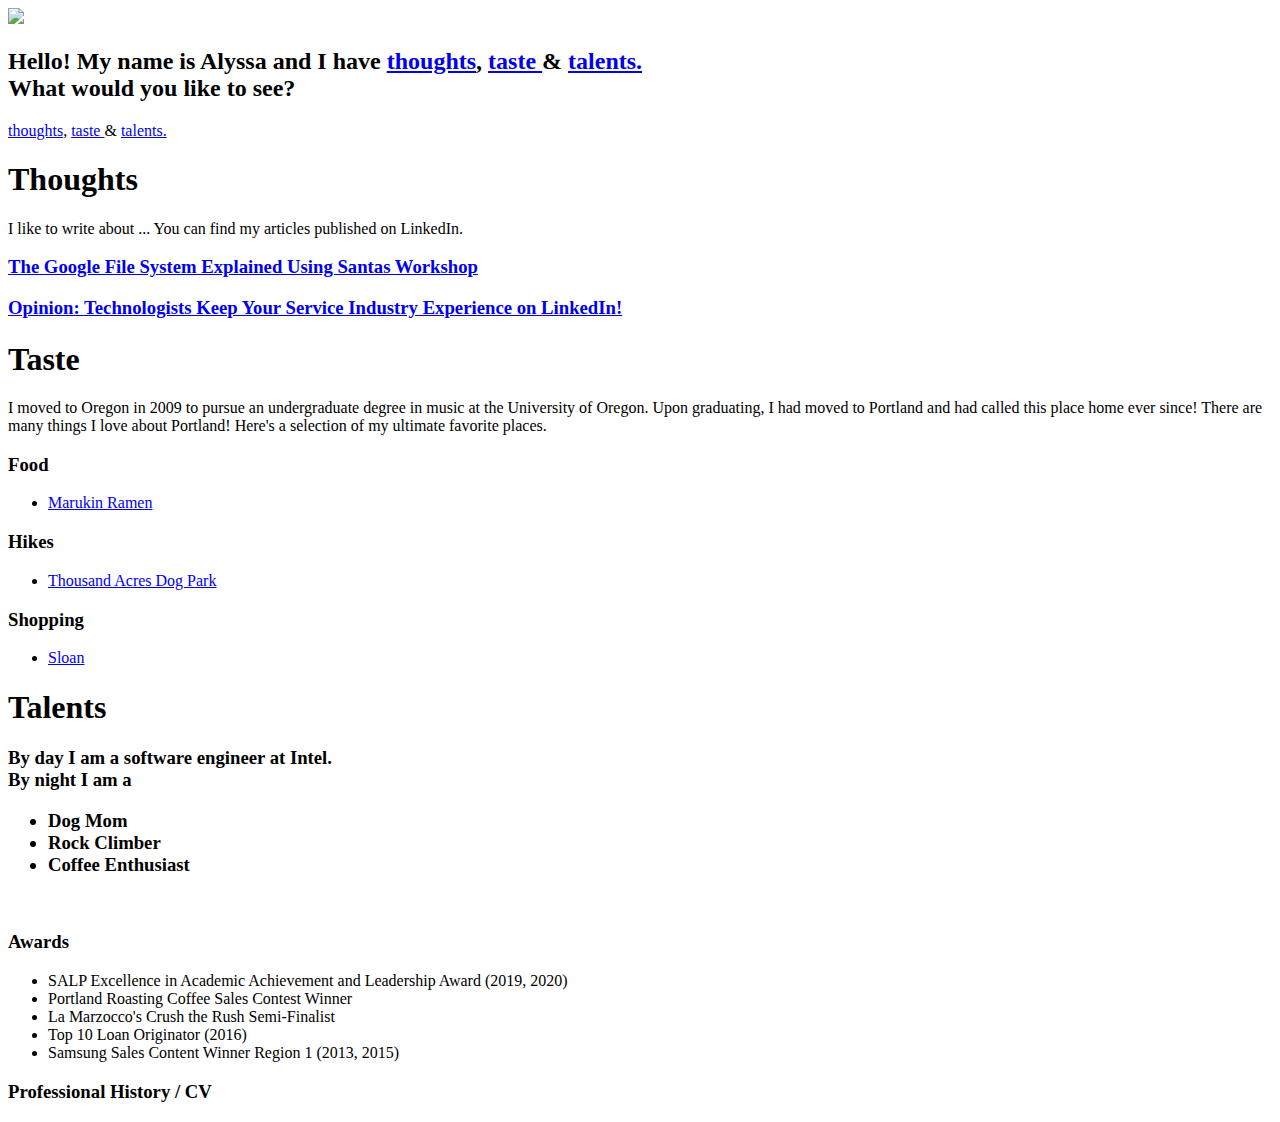
==== index.html @ 226c43b1 "initial commit" ====
<!DOCTYPE html>
<html lang="en">
<head>
    <meta charset="UTF-8">
    <title>Alyssa Tamayo Portfolio</title>
    <link rel="stylesheet" href="../../AlyTomato.github.io/static/portfolio.css">
    <link href="https://fonts.googleapis.com/css?family=Libre+Baskerville&display=swap" rel="stylesheet">
</head>
<body>
<section id="home">
    <div class="card">
        <div class="card-body">
            <img src="../../AlyTomato.github.io/static/profile%20pic%20coffee.jpg" width="150">
            <h2>
                Hello! My name is Alyssa and I have
                <a href="#thoughts">thoughts</a>,
                <a href="#taste">taste </a>&
                <a href="#talents">talents.</a><br>
                What would you like to see?
            </h2>
        </div>
    </div>
</section>
<nav>
    <a href="#thoughts">thoughts</a>,
    <a href="#taste">taste </a>&
    <a href="#talents">talents.</a><br>
</nav>

<section id="thoughts">
    <div class="card">
        <div class="card-body">
            <h1>Thoughts</h1>
            <p>I like to write about ... You can find my articles published on LinkedIn.</p>

            <h3><a href="https://www.linkedin.com/pulse/google-file-system-explained-using-santas-workshop-alyssa-tamayo/">
                The Google File System Explained Using Santas Workshop
            </a></h3>
            <h3><a href="https://www.linkedin.com/pulse/opinion-technologists-keep-your-service-industry-linkedin-tamayo/">
                Opinion: Technologists Keep Your Service Industry Experience on LinkedIn!
            </a></h3>
        </div>
    </div>
</section>

<section id="taste">
    <div class="card">
        <div class="card-body">
            <h1>Taste</h1>
            <p>I moved to Oregon in 2009 to pursue an undergraduate degree in music at the University of Oregon.
                Upon graduating, I had moved to Portland and had called this place home ever since!
                There are many things I love about Portland! Here's a selection of my ultimate favorite places.</p>

            <h3>Food</h3>
            <ul>
                <li><a href="http://www.marukinramen.com/se-ankeny/">Marukin Ramen</a></li>
            </ul>

            <h3>Hikes</h3>
            <ul>
                <li><a href="https://www.yelp.com/biz/1000-acre-dog-park-troutdale/">Thousand Acres Dog Park</a></li>
            </ul>

            <h3>Shopping</h3>
            <ul>
                <li><a href="http://sloanpdx.com/">Sloan</a></li>
            </ul>
        </div>
    </div>
</section>

<section id="talents">
    <div class="card">
        <div class="card-body">
            <h1>Talents</h1>
            <p>
            <h3>By day I am a software engineer at Intel.
                <br> By night I am a
            <ul>
                <li>Dog Mom</li>
                <li>Rock Climber</li>
                <li>Coffee Enthusiast</li>
            </ul>
            <!--
                <div class="slidingVertical">
                    <span>Dog Mom</span>
                    <span>Binge TV Watcher</span>
                    <span>Rock Climber</span>
                    <span>Coffee Enthusiast</span>
                    <span>Sushi Lover</span>
                </div>
            -->
            </h3><br>
            </p>

            <h3>Awards</h3>
            <ul>
                <li>SALP Excellence in Academic Achievement and Leadership Award (2019, 2020)</li>
                <li>Portland Roasting Coffee Sales Contest Winner</li>
                <li>La Marzocco's Crush the Rush Semi-Finalist</li>
                <li>Top 10 Loan Originator (2016)</li>
                <li>Samsung Sales Content Winner Region 1 (2013, 2015)</li>
            </ul>

            <h3>Professional History / CV</h3>
        </div>
    </div>
</section>

</body>
</html>
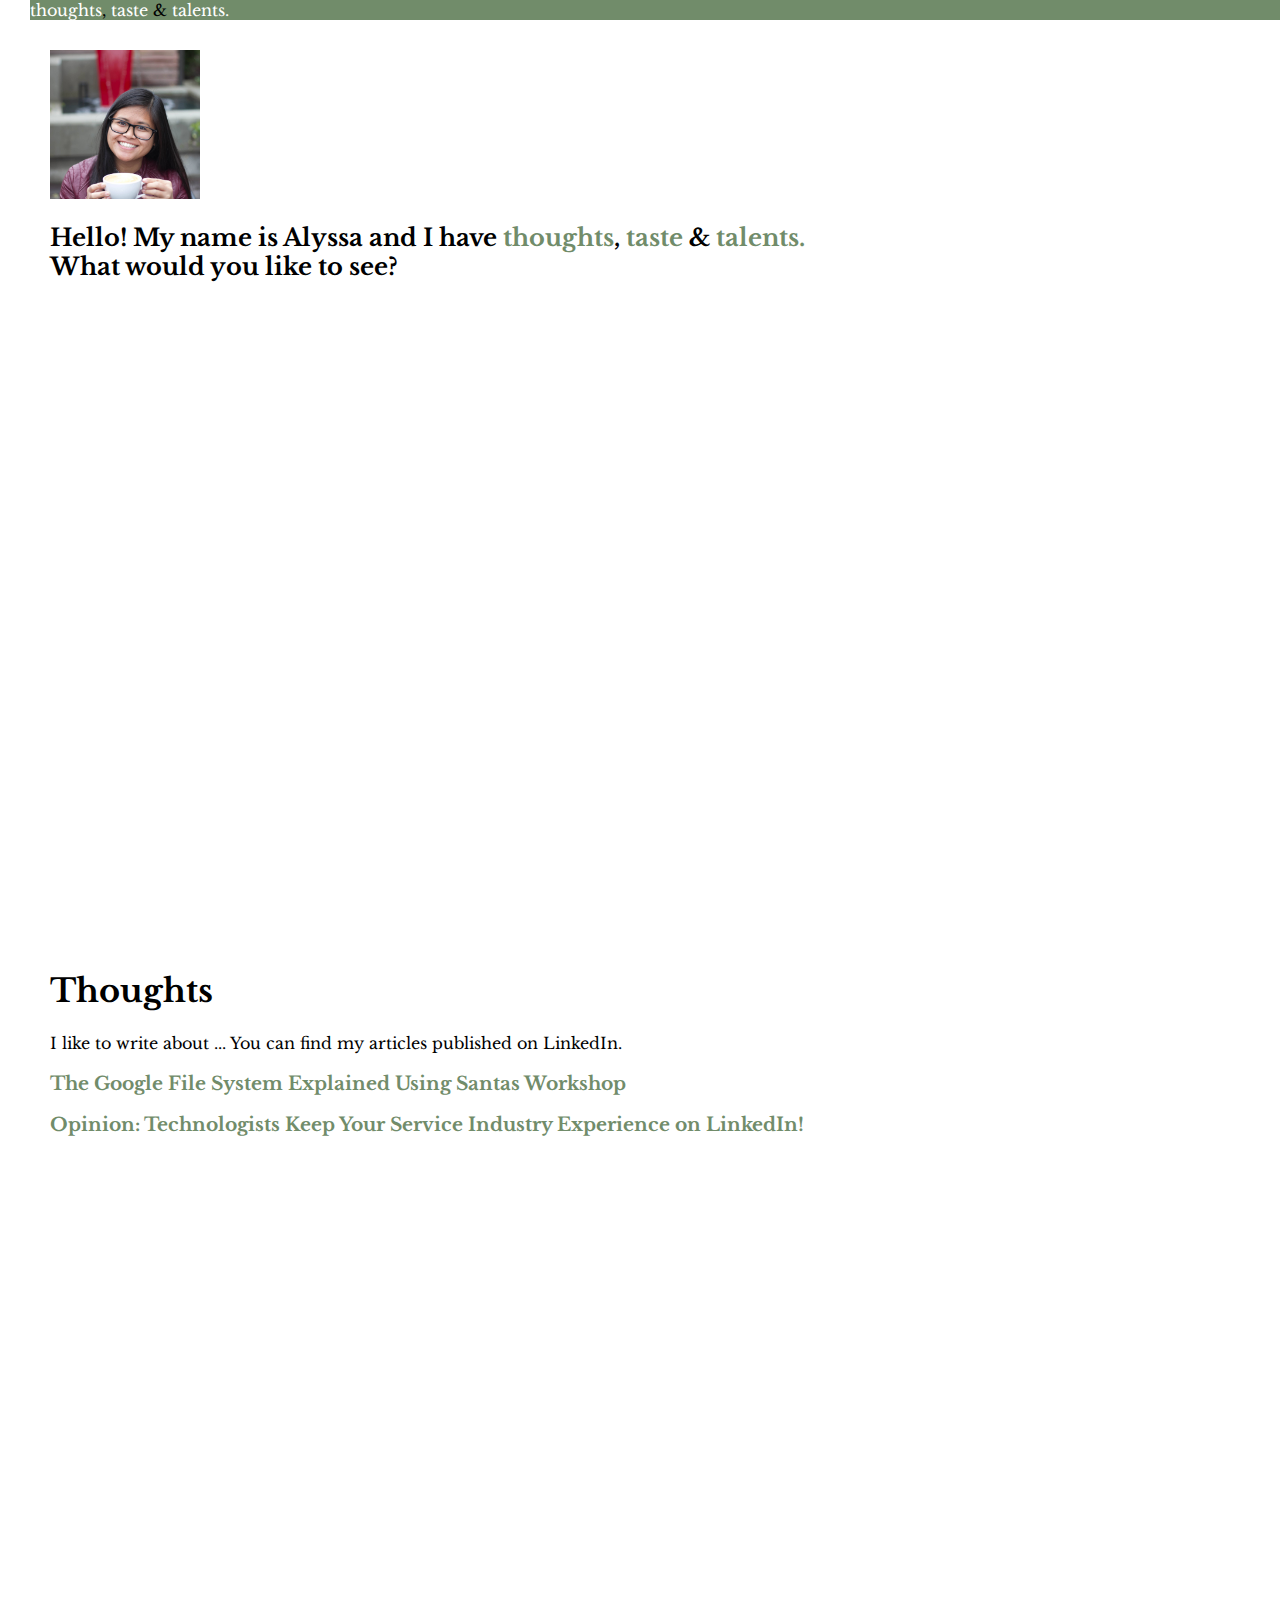
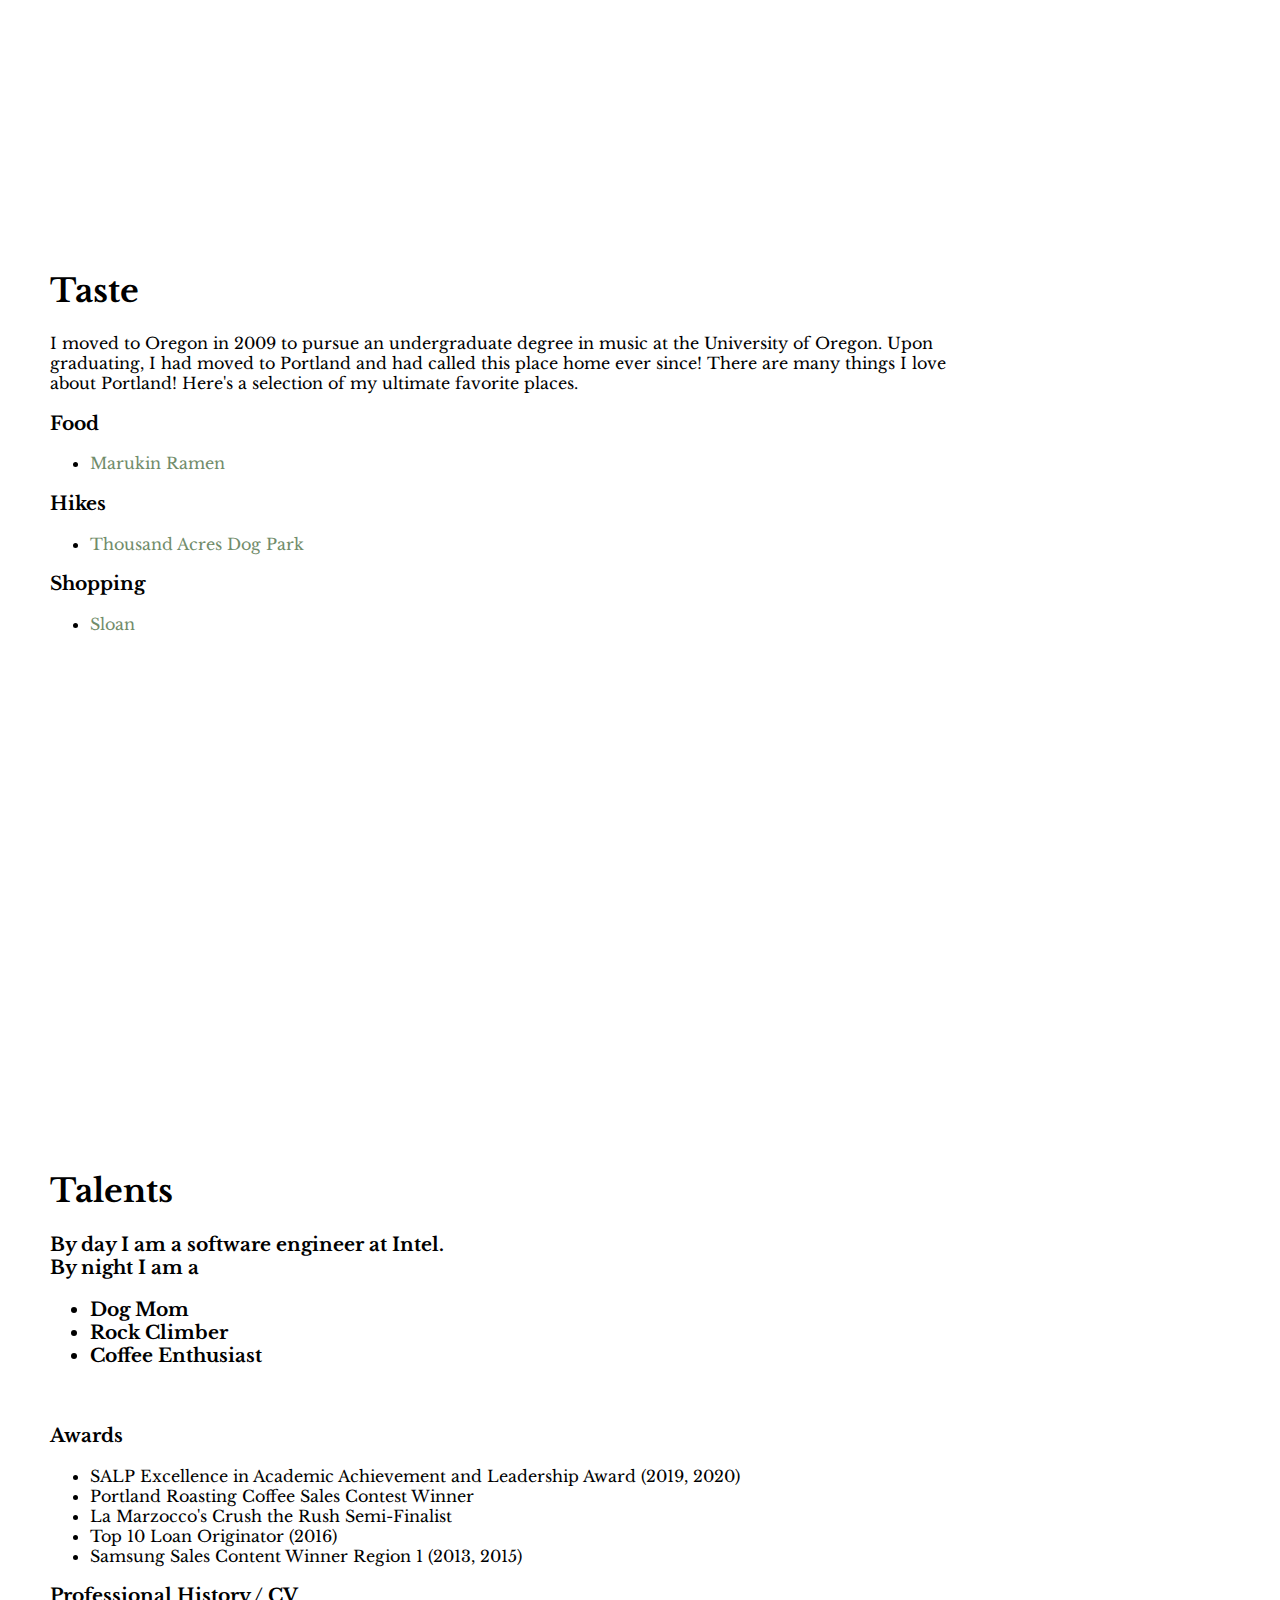
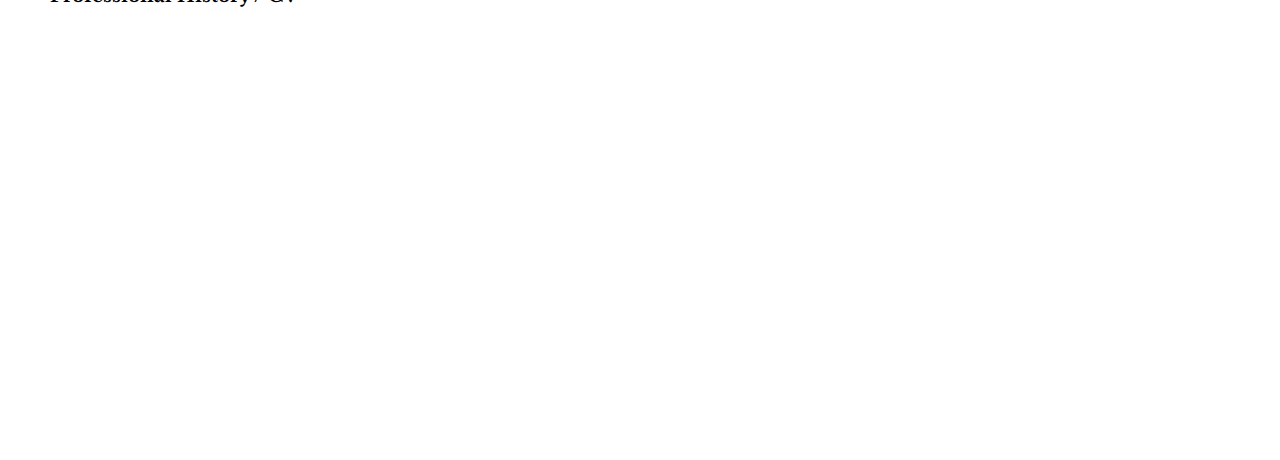
==== commit 041157f2: "revert path of static files due to copy and paste in IDE" ====
--- a/index.html
+++ b/index.html
@@ -3,14 +3,14 @@
 <head>
     <meta charset="UTF-8">
     <title>Alyssa Tamayo Portfolio</title>
-    <link rel="stylesheet" href="../../AlyTomato.github.io/static/portfolio.css">
+    <link rel="stylesheet" href="static/portfolio.css">
     <link href="https://fonts.googleapis.com/css?family=Libre+Baskerville&display=swap" rel="stylesheet">
 </head>
 <body>
 <section id="home">
     <div class="card">
         <div class="card-body">
-            <img src="../../AlyTomato.github.io/static/profile%20pic%20coffee.jpg" width="150">
+            <img src="static/profile%20pic%20coffee.jpg" width="150">
             <h2>
                 Hello! My name is Alyssa and I have
                 <a href="#thoughts">thoughts</a>,
--- a/static/portfolio.css
+++ b/static/portfolio.css
@@ -0,0 +1,107 @@
+body{
+    font-family: 'Libre Baskerville', serif;
+    color: black;
+    padding: 22px;
+}
+
+h1{
+    color: black;
+    alignment: center;
+}
+
+a:hover{
+    color: #587156;
+}
+a {
+    alignment: center;
+    color: #718C6A;
+    text-decoration: none;
+}
+section{
+    height: 100vh;
+    width: 80%;
+    alignment: right;
+}
+
+nav{
+    width: 20%;
+    alignment: left;
+    position: fixed;
+    top: 0;
+    width:100%;
+    overflow: hidden;
+    background-color:#718C6A;
+}
+
+nav a{
+    color: white;
+}
+
+.card{
+    padding: 10px;
+    height: 90vh;
+}
+
+.card-body{
+    padding: 10px;
+}
+
+/* Source: https://codepen.io/amritleone/pen/qERPmW */
+.slidingVertical span{
+    animation: topToBottom 12.5s linear infinite 0s;
+    -ms-animation: topToBottom 12.5s linear infinite 0s;
+    -webkit-animation: topToBottom 12.5s linear infinite 0s;
+    color: #718C6a;
+    opacity: 0;
+    overflow: hidden;
+    position: absolute;
+}
+.slidingVertical span:nth-child(2){
+    animation-delay: 2.5s;
+    -ms-animation-delay: 2.5s;
+    -webkit-animation-delay: 2.5s;
+}
+.slidingVertical span:nth-child(3){
+    animation-delay: 5s;
+    -ms-animation-delay: 5s;
+    -webkit-animation-delay: 5s;
+}
+.slidingVertical span:nth-child(4){
+    animation-delay: 7.5s;
+    -ms-animation-delay: 7.5s;
+    -webkit-animation-delay: 7.5s;
+}
+.slidingVertical span:nth-child(5){
+    animation-delay: 10s;
+    -ms-animation-delay: 10s;
+    -webkit-animation-delay: 10s;
+}
+
+/*topToBottom Animation*/
+@-moz-keyframes topToBottom{
+    0% { opacity: 0; }
+    5% { opacity: 0; -moz-transform: translateY(-50px); }
+    10% { opacity: 1; -moz-transform: translateY(0px); }
+    25% { opacity: 1; -moz-transform: translateY(0px); }
+    30% { opacity: 0; -moz-transform: translateY(50px); }
+    80% { opacity: 0; }
+    100% { opacity: 0; }
+}
+@-webkit-keyframes topToBottom{
+    0% { opacity: 0; }
+    5% { opacity: 0; -webkit-transform: translateY(-50px); }
+    10% { opacity: 1; -webkit-transform: translateY(0px); }
+    25% { opacity: 1; -webkit-transform: translateY(0px); }
+    30% { opacity: 0; -webkit-transform: translateY(50px); }
+    80% { opacity: 0; }
+    100% { opacity: 0; }
+}
+@-ms-keyframes topToBottom{
+    0% { opacity: 0; }
+    5% { opacity: 0; -ms-transform: translateY(-50px); }
+    10% { opacity: 1; -ms-transform: translateY(0px); }
+    25% { opacity: 1; -ms-transform: translateY(0px); }
+    30% { opacity: 0; -ms-transform: translateY(50px); }
+    80% { opacity: 0; }
+    100% { opacity: 0; }
+}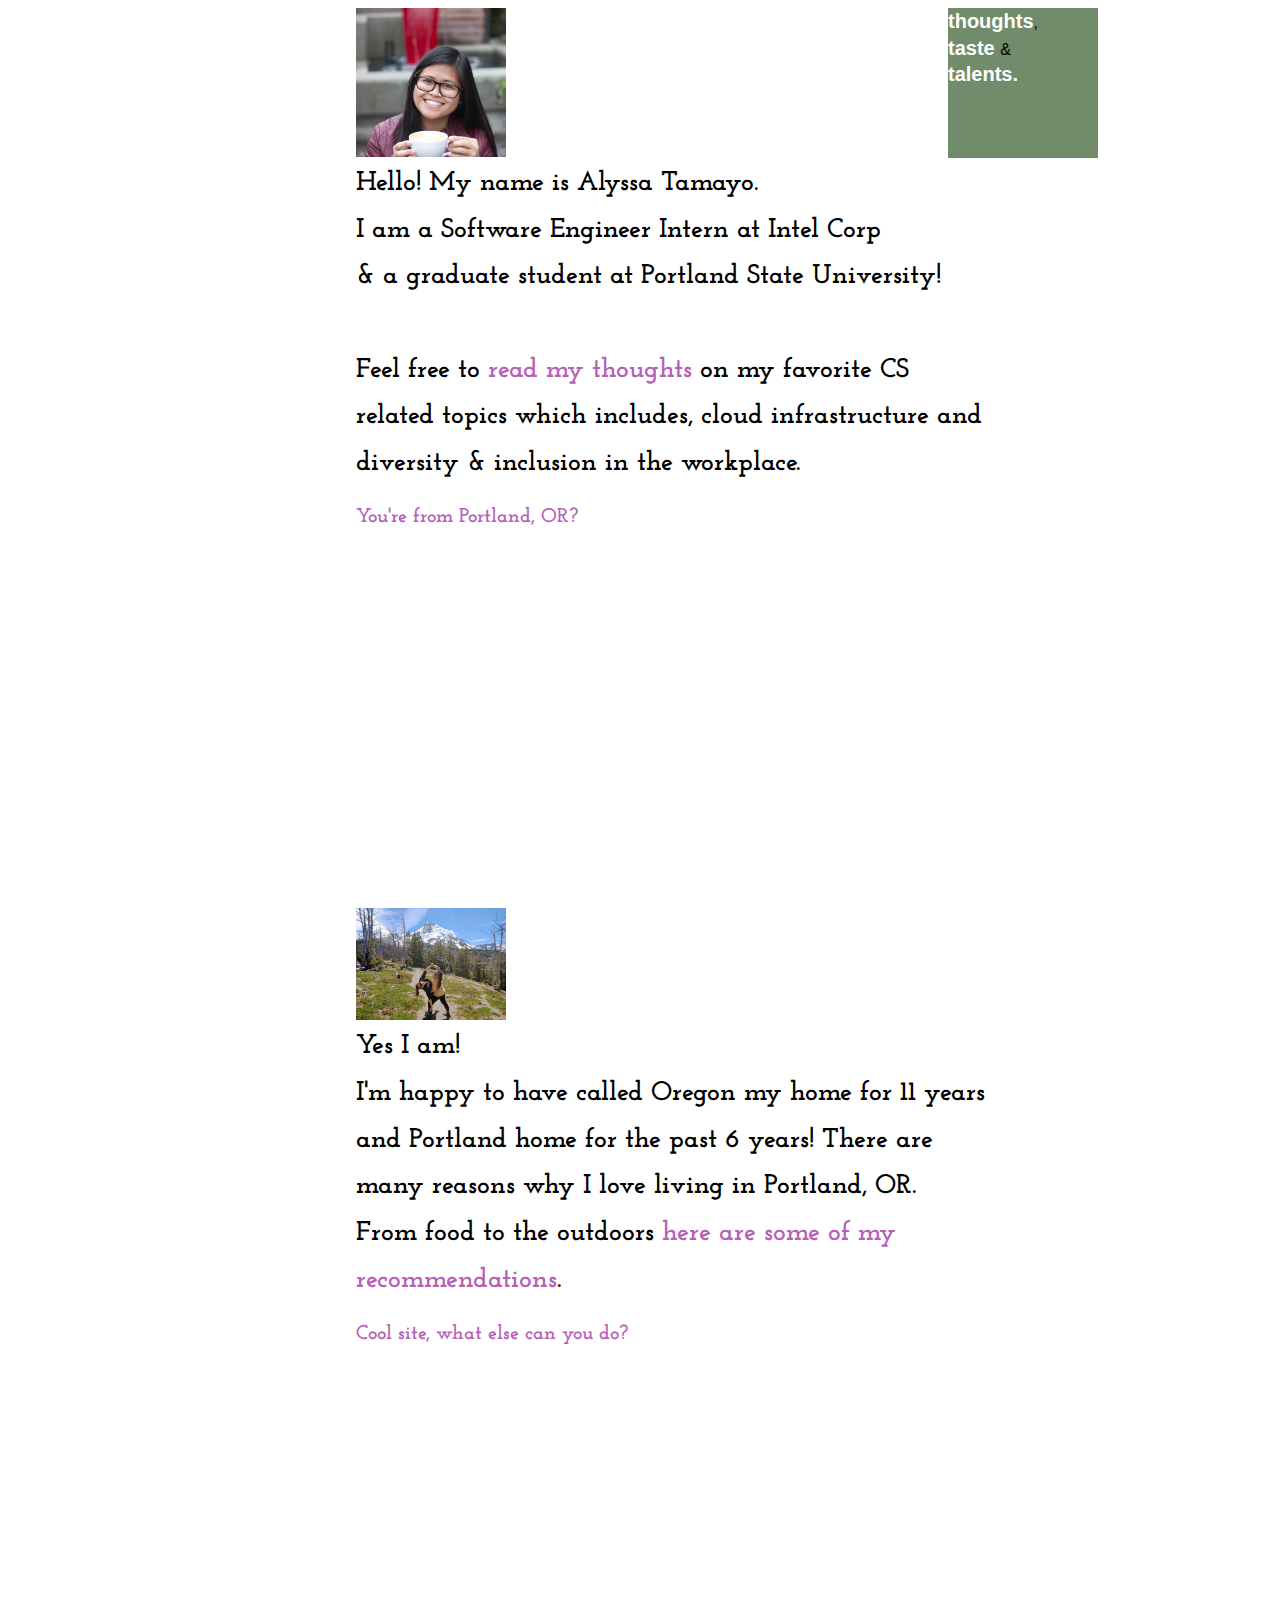
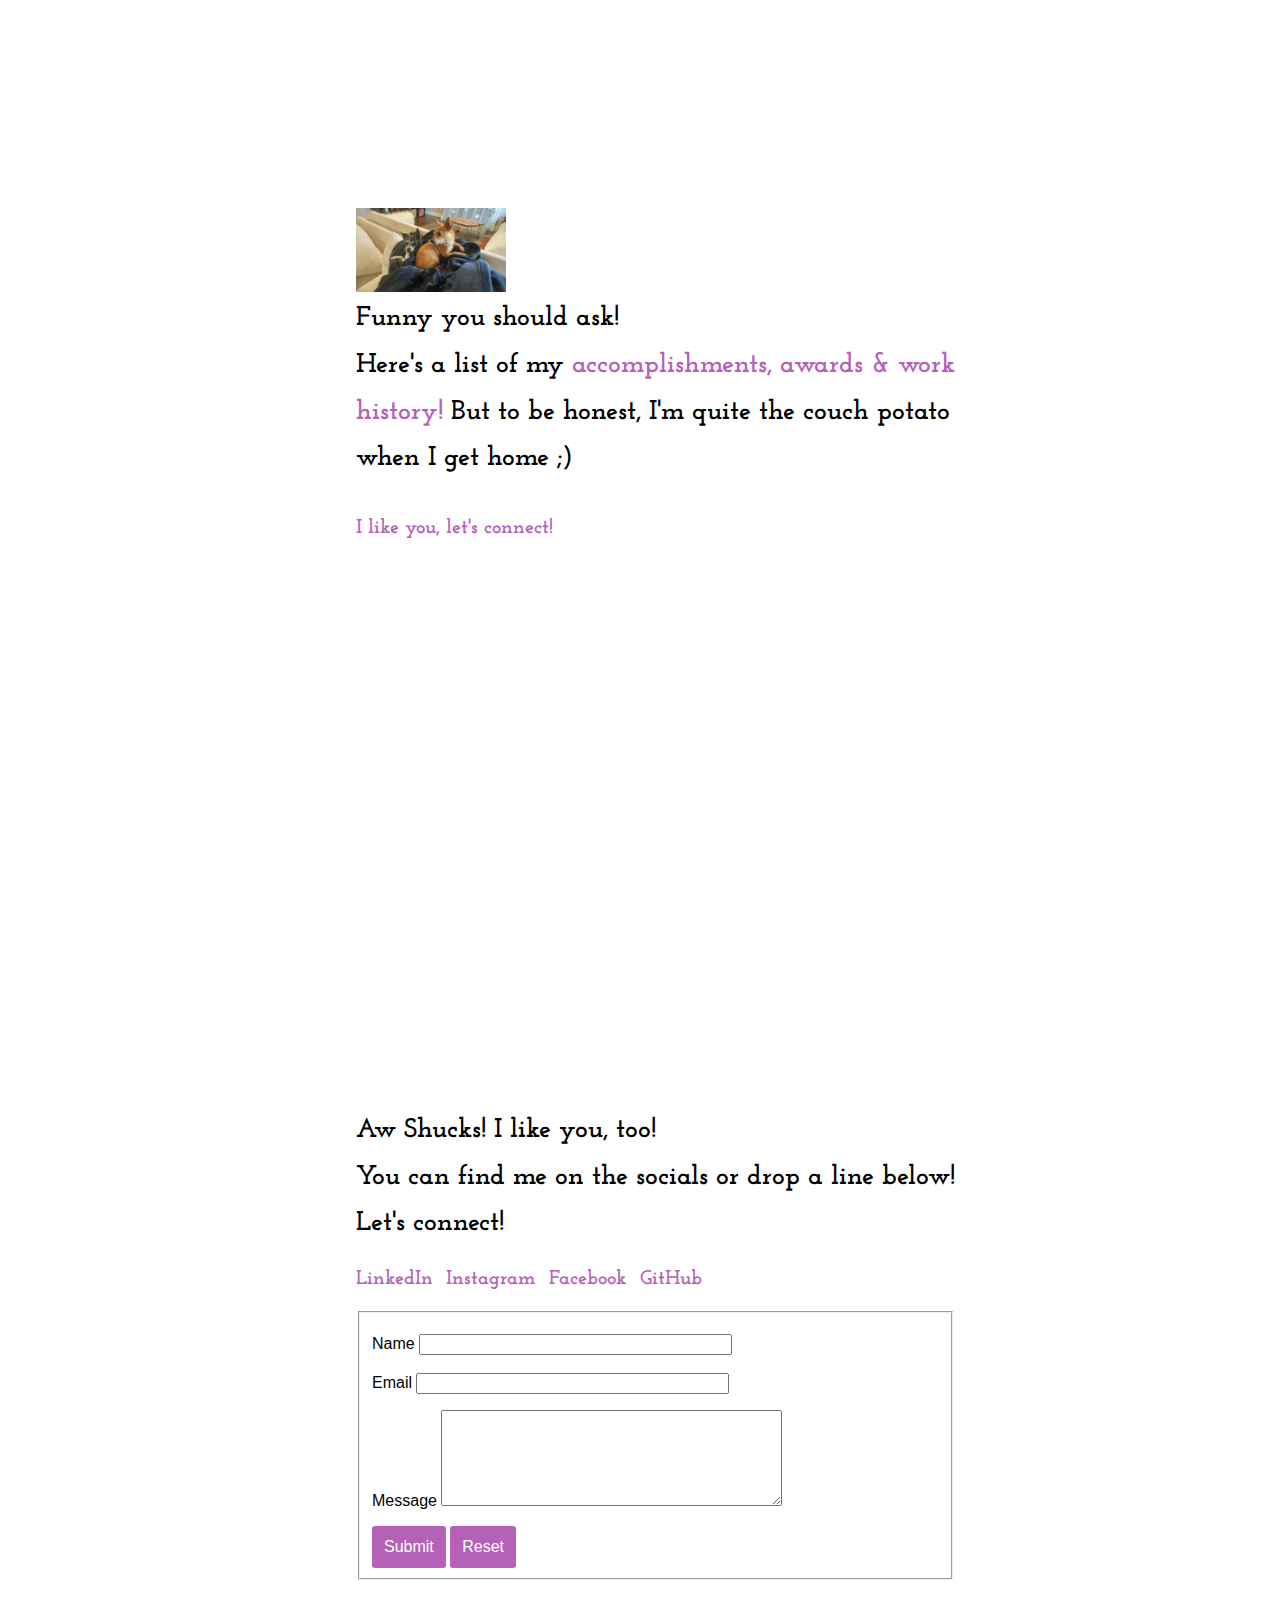
==== commit c7e0eed0: "add more images, change font, continue to fill in content" ====
--- a/index.html
+++ b/index.html
@@ -3,109 +3,103 @@
 <head>
     <meta charset="UTF-8">
     <title>Alyssa Tamayo Portfolio</title>
-    <link rel="stylesheet" href="static/portfolio.css">
-    <link href="https://fonts.googleapis.com/css?family=Libre+Baskerville&display=swap" rel="stylesheet">
+
+    <link rel="stylesheet" href="static/3-portfolio.css">
+    <link href="https://fonts.googleapis.com/css?family=BioRhyme:300|Josefin+Slab&display=swap" rel="stylesheet">
 </head>
 <body>
-<section id="home">
-    <div class="card">
-        <div class="card-body">
-            <img src="static/profile%20pic%20coffee.jpg" width="150">
+<div class="page">
+
+<nav>
+    <a href="thoughts.html">thoughts</a>,<br>
+    <a href="taste.html">taste </a>&<br>
+    <a href="talents.html">talents.</a><br>
+</nav>
+<section class="home" id="home">
+    <div class="container">
+        <div class="block">
+            <img src="static/profile_coffee_pic.jpg" width="150" alt="image of kitten">
             <h2>
-                Hello! My name is Alyssa and I have
-                <a href="#thoughts">thoughts</a>,
-                <a href="#taste">taste </a>&
-                <a href="#talents">talents.</a><br>
-                What would you like to see?
+                Hello! My name is Alyssa Tamayo.<br>
+                I am a Software Engineer Intern at Intel Corp<br>
+                & a graduate student at Portland State University!<br><br>
+                Feel free to <a href="thoughts.html">read my thoughts</a> on my favorite CS related topics which includes, cloud
+                infrastructure and diversity & inclusion in the workplace.
             </h2>
-        </div>
-    </div>
-</section>
-<nav>
-    <a href="#thoughts">thoughts</a>,
-    <a href="#taste">taste </a>&
-    <a href="#talents">talents.</a><br>
-</nav>
-
-<section id="thoughts">
-    <div class="card">
-        <div class="card-body">
-            <h1>Thoughts</h1>
-            <p>I like to write about ... You can find my articles published on LinkedIn.</p>
-
-            <h3><a href="https://www.linkedin.com/pulse/google-file-system-explained-using-santas-workshop-alyssa-tamayo/">
-                The Google File System Explained Using Santas Workshop
-            </a></h3>
-            <h3><a href="https://www.linkedin.com/pulse/opinion-technologists-keep-your-service-industry-linkedin-tamayo/">
-                Opinion: Technologists Keep Your Service Industry Experience on LinkedIn!
-            </a></h3>
+            <br><a href="#portland">You're from Portland, OR?</a>
         </div>
     </div>
 </section>
 
-<section id="taste">
-    <div class="card">
-        <div class="card-body">
-            <h1>Taste</h1>
-            <p>I moved to Oregon in 2009 to pursue an undergraduate degree in music at the University of Oregon.
-                Upon graduating, I had moved to Portland and had called this place home ever since!
-                There are many things I love about Portland! Here's a selection of my ultimate favorite places.</p>
-
-            <h3>Food</h3>
-            <ul>
-                <li><a href="http://www.marukinramen.com/se-ankeny/">Marukin Ramen</a></li>
-            </ul>
-
-            <h3>Hikes</h3>
-            <ul>
-                <li><a href="https://www.yelp.com/biz/1000-acre-dog-park-troutdale/">Thousand Acres Dog Park</a></li>
-            </ul>
-
-            <h3>Shopping</h3>
-            <ul>
-                <li><a href="http://sloanpdx.com/">Sloan</a></li>
-            </ul>
+<section class="portland" id="portland">
+    <div class="container">
+        <div class="block">
+            <img src="static/mthood.jpg" width="150" class="mthood">
+            <h2>
+                Yes I am!<br>
+                I'm happy to have called Oregon my home for 11 years and Portland home for the past 6 years!
+                There are many reasons why I love living in Portland, OR. <br>From food to the outdoors
+                <a href="taste.html"> here are some of my recommendations</a>.
+            </h2><br>
+            <a href="#talents">Cool site, what else can you do?</a><br>
         </div>
     </div>
 </section>
 
-<section id="talents">
-    <div class="card">
-        <div class="card-body">
-            <h1>Talents</h1>
-            <p>
-            <h3>By day I am a software engineer at Intel.
-                <br> By night I am a
-            <ul>
-                <li>Dog Mom</li>
-                <li>Rock Climber</li>
-                <li>Coffee Enthusiast</li>
-            </ul>
-            <!--
-                <div class="slidingVertical">
-                    <span>Dog Mom</span>
-                    <span>Binge TV Watcher</span>
-                    <span>Rock Climber</span>
-                    <span>Coffee Enthusiast</span>
-                    <span>Sushi Lover</span>
-                </div>
-            -->
-            </h3><br>
-            </p>
-
-            <h3>Awards</h3>
-            <ul>
-                <li>SALP Excellence in Academic Achievement and Leadership Award (2019, 2020)</li>
-                <li>Portland Roasting Coffee Sales Contest Winner</li>
-                <li>La Marzocco's Crush the Rush Semi-Finalist</li>
-                <li>Top 10 Loan Originator (2016)</li>
-                <li>Samsung Sales Content Winner Region 1 (2013, 2015)</li>
-            </ul>
-
-            <h3>Professional History / CV</h3>
+<section class="talents" id="talents">
+    <div class="container">
+        <div class="block">
+            <img src="static/dogs.jpg" width="150" class="dogs">
+            <h2>
+                Funny you should ask!<br>
+                Here's a list of my <a href="talents.html">accomplishments, awards & work history!</a>
+                But to be honest, I'm quite the couch potato when I get home ;)
+            </h2><br><br>
+            <a href="#connect">I like you, let's connect!</a><br>
         </div>
     </div>
 </section>
+<section class="connect" id="connect">
+    <div class="container">
+        <div class="block">
+            <h2>
+                Aw Shucks! I like you, too!<br>
+                You can find me on the socials or drop a line below!<br>
+                Let's connect! &nbsp;
+            </h2><br>
+            <a href="#">LinkedIn</a> &nbsp;
+            <a href="#">Instagram</a> &nbsp;
+            <a href="#">Facebook</a> &nbsp;
+            <a href="#">GitHub</a> &nbsp;
+            <br><br>
+        <form>
+            <fieldset>
+                <p>
+                    <label for="name">
+                        Name <input type="text" id="name" size="36"> <br>
+                    </label>
+                    <br>
+                    <label for="email">
+                        Email <input type="text" id="email" size="36"> <br>
+                    </label>
+                </p>
+                <p>
+                    <label for="comments">Message
+                        <textarea rows="6" cols="40" id="comments"></textarea><br>
+                    </label>
+                </p>
+                <label for="submit">
+                    <input type="submit" id="submit" value="Submit">
+                </label>
+                <label for="reset">
+                    <input type="reset" id="reset" value="Reset">
+                </label>
+            </fieldset>
+        </form>
+        </div>
+    </div>
+</section>
+</div>
+</body>
 
-</body>
 </html>--- a/static/3-portfolio.css
+++ b/static/3-portfolio.css
@@ -0,0 +1,184 @@
+/*Inspired by yaronschoen.com*/
+
+body{
+    width: 100%;
+    height: 100%;
+    font-family: 'Nunito Sans', sans-serif;
+}
+.page{
+    max-width: 900px;
+    margin: 0 auto;
+    overflow: hidden;
+}
+.page-details{
+    max-width: 900px;
+    margin: 0 auto;
+}
+section{
+    height: 100vh;
+    width: 100%;
+    color: black;
+}
+.container {
+    display: grid;
+    justify-content: center;
+    grid-template-columns: 150px 4fr;
+    grid-template-rows: auto;
+    grid-gap: 8px;
+
+    grid-template-areas:
+            "nav block"
+            "mthood block";
+
+}
+.block {
+    grid-area: block;
+    max-width: 85%;
+    justify-self: start;
+}
+
+nav{
+    height: 150px;
+    width: 150px;
+    background-color:#718C6A;
+    grid-area: nav;
+    position: fixed;
+    justify-self: end;
+}
+nav a{
+    color: white;
+}
+
+table{
+    text-align: left;
+    border-spacing: 10px;
+}
+td{
+    padding: 8px;
+}
+tr:nth-child(even) {background-color: rgba(88, 113, 88,.3);}
+tr:nth-child(odd) {background-color: whitesmoke;}
+
+.button{
+    position: relative;
+    bottom: 30px;
+    left: 50%;
+}
+
+footer{
+    position: fixed;
+    bottom:0;
+    left: 0;
+    width: 100%;
+    height: 30px;
+    background-color: #718C6A;
+}
+
+footer a{
+    color: white;
+}
+h1{
+    font-size: 8vh;
+    font-family: 'Gelasio', 'Josefin Slab', 'BioRhyme', serif;
+}
+h2{
+    font-family: 'Gelasio', 'Josefin Slab', 'BioRhyme', serif;
+    line-height: 35pt;
+    margin: 0 auto;
+    font-size: 3vh;
+}
+h3{
+    font-size: 5vh;
+    font-family: 'Gelasio', 'Josefin Slab', 'BioRhyme', serif;
+    line-height: 35pt;
+}
+h2 a{
+    font-size: inherit;
+}
+
+a:hover{
+    color: #9c6586;
+}
+a {
+    alignment: center;
+    color: #b561b7;
+    text-decoration: none;
+    font-weight: bold;
+    font-size: 20px;
+    line-height: 20pt;
+}
+.home, .portland, .talents, .connect a{
+    font-family: 'Gelasio', 'Josefin Slab', 'BioRhyme', serif;
+}
+input[type=submit], input[type=reset]{
+    all: unset;
+    padding: 12px;
+    color: white;
+    background-color: #b561b7;
+    border-radius: 3px;
+}
+
+input[type=submit]:hover, input[type=reset]:hover {
+    background-color: #9c6586;
+}
+
+
+/* Source: https://codepen.io/amritleone/pen/qERPmW */
+.slidingVertical span{
+    animation: topToBottom 12.5s linear infinite 0s;
+    -ms-animation: topToBottom 12.5s linear infinite 0s;
+    -webkit-animation: topToBottom 12.5s linear infinite 0s;
+    color: #718C6a;
+    opacity: 0;
+    overflow: hidden;
+    position: absolute;
+}
+.slidingVertical span:nth-child(2){
+    animation-delay: 2.5s;
+    -ms-animation-delay: 2.5s;
+    -webkit-animation-delay: 2.5s;
+}
+.slidingVertical span:nth-child(3){
+    animation-delay: 5s;
+    -ms-animation-delay: 5s;
+    -webkit-animation-delay: 5s;
+}
+.slidingVertical span:nth-child(4){
+    animation-delay: 7.5s;
+    -ms-animation-delay: 7.5s;
+    -webkit-animation-delay: 7.5s;
+}
+.slidingVertical span:nth-child(5){
+    animation-delay: 10s;
+    -ms-animation-delay: 10s;
+    -webkit-animation-delay: 10s;
+}
+
+/*topToBottom Animation*/
+@-moz-keyframes topToBottom{
+    0% { opacity: 0; }
+    5% { opacity: 0; -moz-transform: translateY(-50px); }
+    10% { opacity: 1; -moz-transform: translateY(0px); }
+    25% { opacity: 1; -moz-transform: translateY(0px); }
+    30% { opacity: 0; -moz-transform: translateY(50px); }
+    80% { opacity: 0; }
+    100% { opacity: 0; }
+}
+@-webkit-keyframes topToBottom{
+    0% { opacity: 0; }
+    5% { opacity: 0; -webkit-transform: translateY(-50px); }
+    10% { opacity: 1; -webkit-transform: translateY(0px); }
+    25% { opacity: 1; -webkit-transform: translateY(0px); }
+    30% { opacity: 0; -webkit-transform: translateY(50px); }
+    80% { opacity: 0; }
+    100% { opacity: 0; }
+}
+@-ms-keyframes topToBottom{
+    0% { opacity: 0; }
+    5% { opacity: 0; -ms-transform: translateY(-50px); }
+    10% { opacity: 1; -ms-transform: translateY(0px); }
+    25% { opacity: 1; -ms-transform: translateY(0px); }
+    30% { opacity: 0; -ms-transform: translateY(50px); }
+    80% { opacity: 0; }
+    100% { opacity: 0; }
+}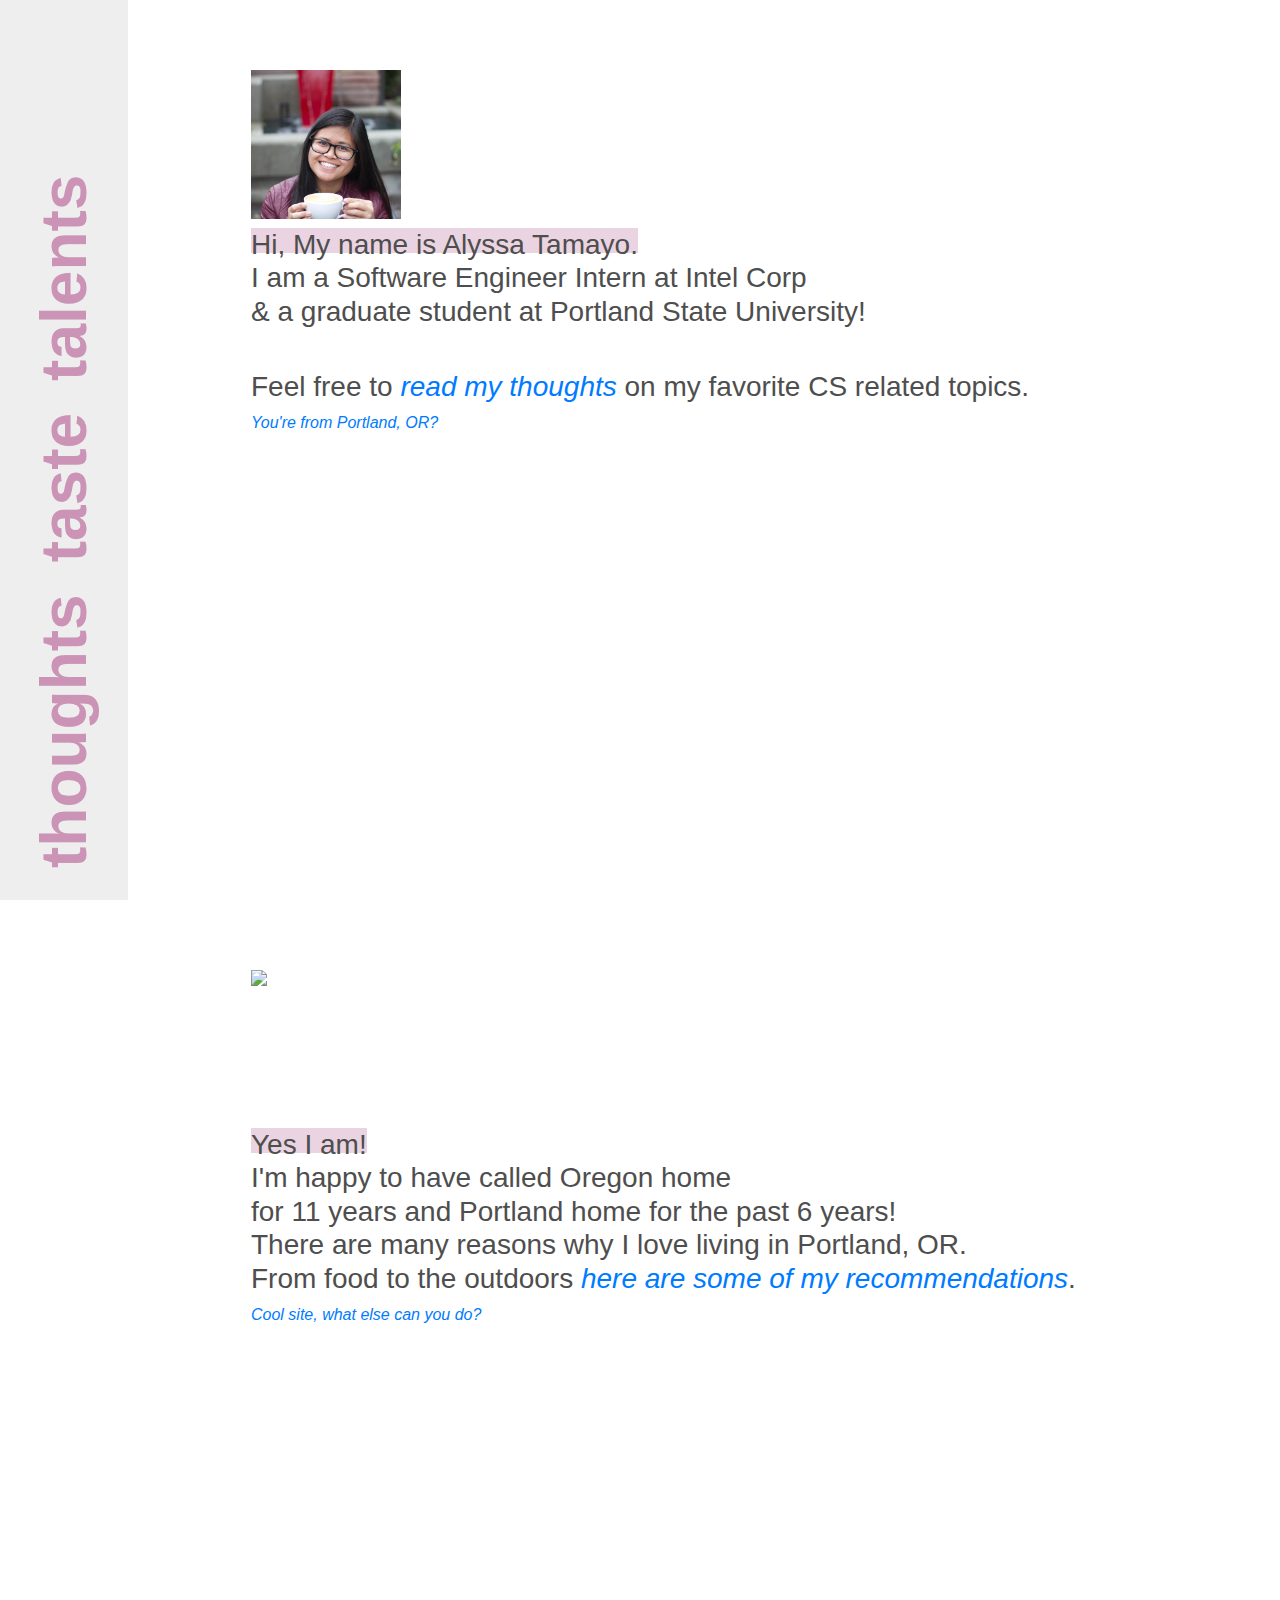
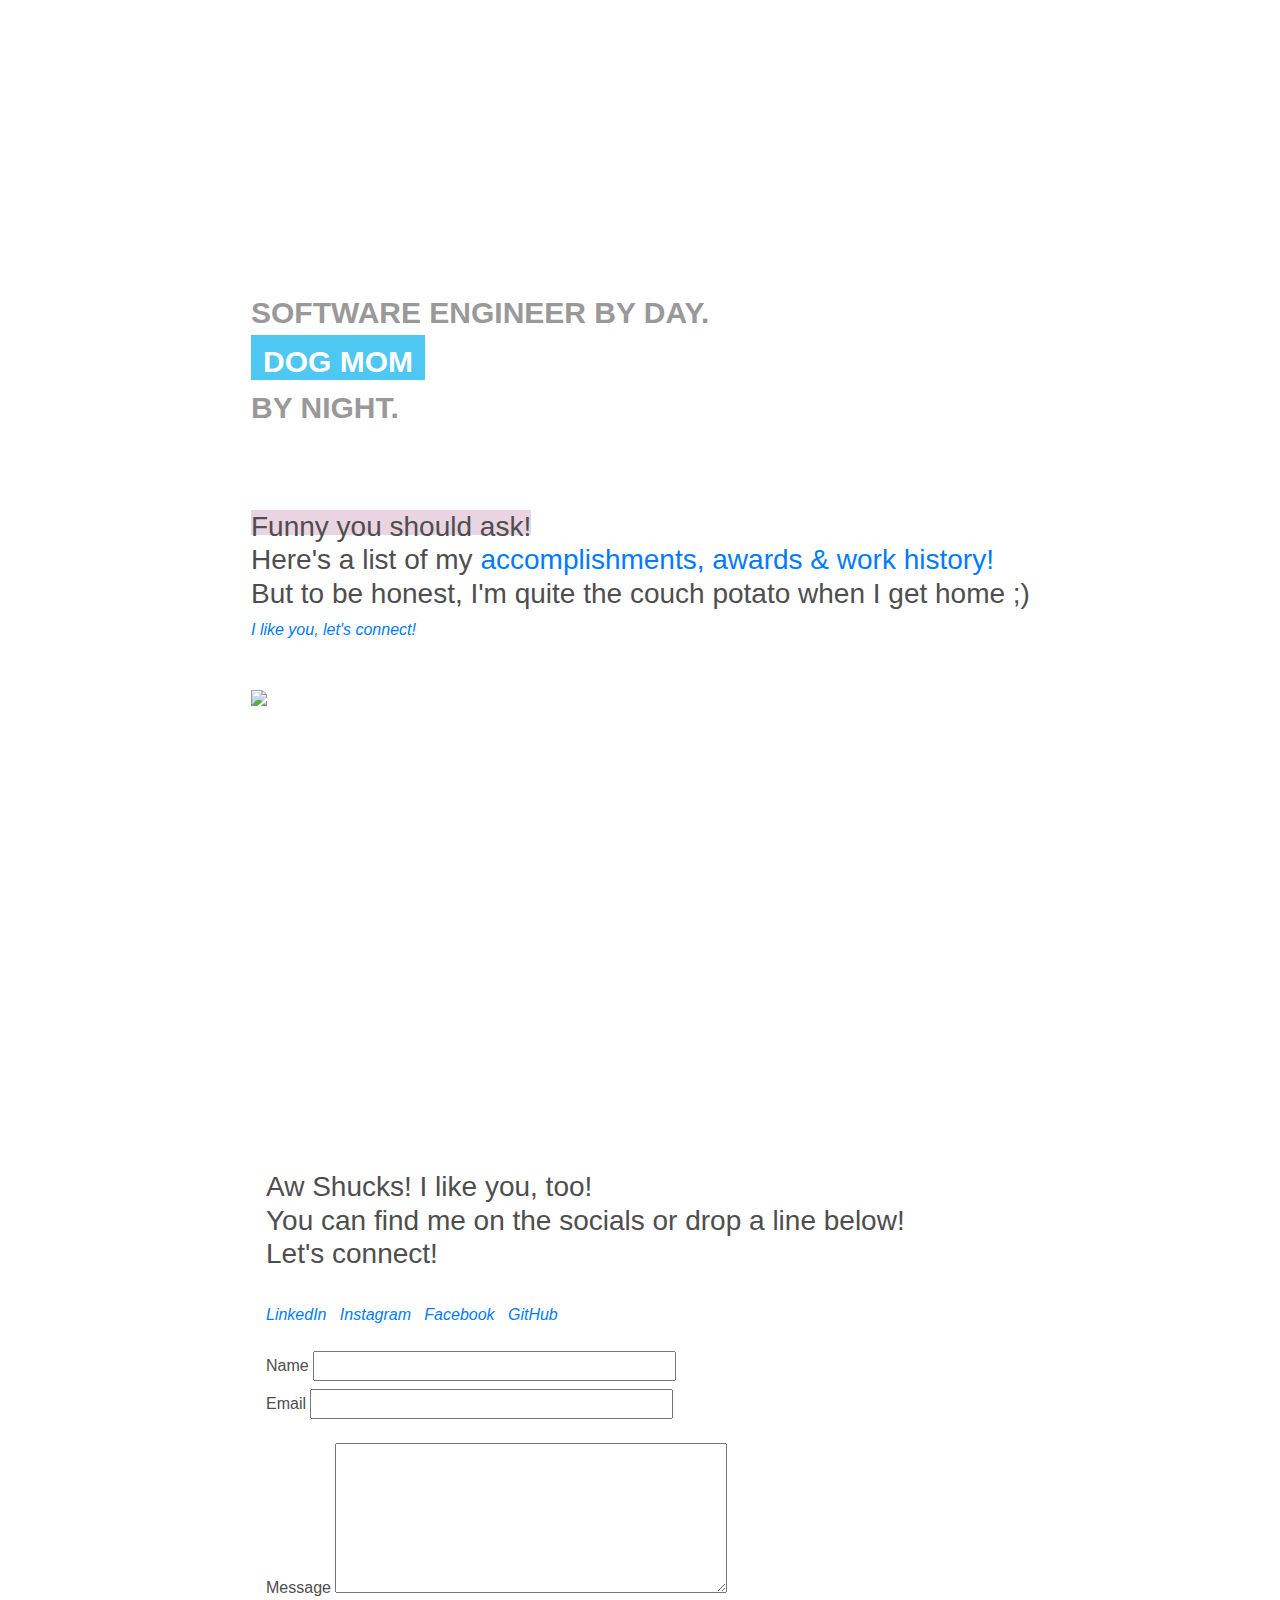
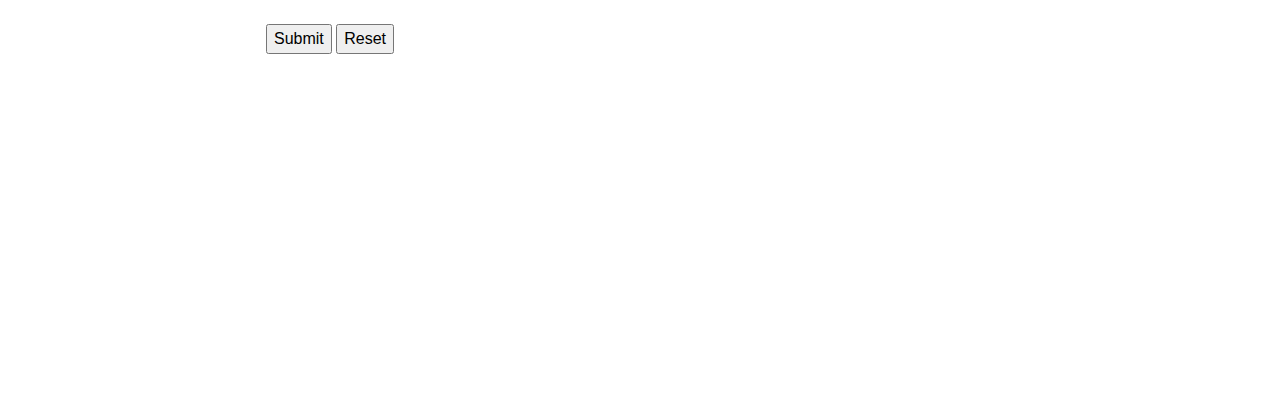
==== commit 36d25997: "Merge pull request #8 from Aly-Tomato/dev" ====
--- a/index.html
+++ b/index.html
@@ -4,102 +4,160 @@
     <meta charset="UTF-8">
     <title>Alyssa Tamayo Portfolio</title>
 
-    <link rel="stylesheet" href="static/3-portfolio.css">
-    <link href="https://fonts.googleapis.com/css?family=BioRhyme:300|Josefin+Slab&display=swap" rel="stylesheet">
+    <link rel="stylesheet" href="static/playtime_portfolio.css">
+    <link rel="stylesheet" href="https://maxcdn.bootstrapcdn.com/bootstrap/4.0.0/css/bootstrap.min.css" integrity="sha384-Gn5384xqQ1aoWXA+058RXPxPg6fy4IWvTNh0E263XmFcJlSAwiGgFAW/dAiS6JXm" crossorigin="anonymous">
+
+    <!-- Google Fonts -->
+    <link href="https://fonts.googleapis.com/css?family=Open+Sans&display=swap" rel="stylesheet">
+
 </head>
 <body>
-<div class="page">
+<nav class="navbar">
+    <ul class="nav justify-content-center">
+        <li class="nav-item">
+            <a class="nav-link active" href="thoughts.html">thoughts</a>
+        </li>
+        <li class="nav-item">
+            <a class="nav-link active" href="taste.html">taste</a>
+        </li>
+        <li class="nav-item">
+            <a class="nav-link active" href="talents.html">talents</a>
+        </li>
+    </ul>
+</nav>
 
-<nav>
-    <a href="thoughts.html">thoughts</a>,<br>
-    <a href="taste.html">taste </a>&<br>
-    <a href="talents.html">talents.</a><br>
-</nav>
-<section class="home" id="home">
-    <div class="container">
-        <div class="block">
-            <img src="static/profile_coffee_pic.jpg" width="150" alt="image of kitten">
-            <h2>
-                Hello! My name is Alyssa Tamayo.<br>
+<section class="container" id="home">
+    <div class="content">
+        <div class="row header">
+            <div class="column">
+                <img src="static/profile_coffee_pic.jpg" width="150" alt="coffee profile pic">
+            </div>
+        </div>
+        <div class="row">
+        <span class="myhr">
+                <h3>
+                    Hi, My name is Alyssa Tamayo.
+                </h3>
+            </span>
+        </div>
+        <div class="row">
+            <h3 class="converse">
                 I am a Software Engineer Intern at Intel Corp<br>
                 & a graduate student at Portland State University!<br><br>
-                Feel free to <a href="thoughts.html">read my thoughts</a> on my favorite CS related topics which includes, cloud
-                infrastructure and diversity & inclusion in the workplace.
-            </h2>
-            <br><a href="#portland">You're from Portland, OR?</a>
+            </h3>
+        </div>
+        <div class="row">
+            <h3>
+                Feel free to <a class="animate" href="thoughts.html">read my thoughts</a> on my favorite CS related topics.
+            </h3>
+        </div>
+        <div class="row">
+            <a class="animate" href="#portland">You're from Portland, OR?</a>
         </div>
     </div>
 </section>
 
-<section class="portland" id="portland">
-    <div class="container">
-        <div class="block">
-            <img src="static/mthood.jpg" width="150" class="mthood">
-            <h2>
-                Yes I am!<br>
-                I'm happy to have called Oregon my home for 11 years and Portland home for the past 6 years!
-                There are many reasons why I love living in Portland, OR. <br>From food to the outdoors
-                <a href="taste.html"> here are some of my recommendations</a>.
-            </h2><br>
-            <a href="#talents">Cool site, what else can you do?</a><br>
+<section class="container" id="portland">
+    <div class="content">
+        <div class="row header">
+            <img src="static/cloud_cap.jpg" height="150" class="mthood">
+        </div>
+        <div class="row">
+            <span class="myhr">
+                <h3>Yes I am!</h3>
+            </span>
+        </div>
+        <div class="row">
+            <h3>
+            I'm happy to have called Oregon home <br>
+            for 11 years and Portland home for the past 6 years!<br>
+            There are many reasons why I love living in Portland, OR. <br>From food to the outdoors
+            <a class="animate" href="taste.html"> here are some of my recommendations</a>.
+            </h3>
+        </div>
+        <div class="row">
+            <a class="animate" href="#talents">Cool site, what else can you do?</a><br>
         </div>
     </div>
 </section>
 
-<section class="talents" id="talents">
-    <div class="container">
-        <div class="block">
-            <img src="static/dogs.jpg" width="150" class="dogs">
-            <h2>
-                Funny you should ask!<br>
+<section class="container" id="talents">
+    <div class="content">
+        <div class="row">
+            <div id=talents-head>
+                Software Engineer By Day.
+                <div id=flip>
+                    <div><div>Dog Mom</div></div>
+                    <div><div>Coffee Enthusiast</div></div>
+                    <div><div>Couch Potato</div></div>
+                </div>
+                By Night.
+            </div>
+        </div>
+        <br><br><br>
+        <div class="row">
+            <div class="myhr">
+                <h3>Funny you should ask!</h3>
+            </div>
+        </div>
+        <div class="row">
+            <h3>
                 Here's a list of my <a href="talents.html">accomplishments, awards & work history!</a>
-                But to be honest, I'm quite the couch potato when I get home ;)
-            </h2><br><br>
-            <a href="#connect">I like you, let's connect!</a><br>
+                <br>But to be honest, I'm quite the couch potato when I get home ;)
+            </h3>
+        </div>
+        <div class="row">
+            <a class="animate" href="#connect">I like you, let's connect!</a><br>
+        </div>
+        <br><br>
+        <div class="row">
+            <img src="static/my_dogs.jpg" height="150" class="my_dogs">
         </div>
     </div>
 </section>
-<section class="connect" id="connect">
-    <div class="container">
-        <div class="block">
-            <h2>
-                Aw Shucks! I like you, too!<br>
-                You can find me on the socials or drop a line below!<br>
-                Let's connect! &nbsp;
-            </h2><br>
-            <a href="#">LinkedIn</a> &nbsp;
-            <a href="#">Instagram</a> &nbsp;
-            <a href="#">Facebook</a> &nbsp;
-            <a href="#">GitHub</a> &nbsp;
-            <br><br>
-        <form>
-            <fieldset>
-                <p>
-                    <label for="name">
-                        Name <input type="text" id="name" size="36"> <br>
-                    </label>
-                    <br>
-                    <label for="email">
-                        Email <input type="text" id="email" size="36"> <br>
-                    </label>
-                </p>
-                <p>
-                    <label for="comments">Message
-                        <textarea rows="6" cols="40" id="comments"></textarea><br>
-                    </label>
-                </p>
-                <label for="submit">
-                    <input type="submit" id="submit" value="Submit">
-                </label>
-                <label for="reset">
-                    <input type="reset" id="reset" value="Reset">
-                </label>
-            </fieldset>
-        </form>
-        </div>
-    </div>
+
+<section class="container" id="connect">
+   <div class="content">
+       <h3>
+           Aw Shucks! I like you, too!<br>
+           You can find me on the socials or drop a line below!<br>
+           Let's connect! &nbsp;
+       </h3><br>
+       <a class="animate" target="_blank" href="https://www.linkedin.com/in/alyssartamayo/">LinkedIn</a> &nbsp;
+       <a class="animate" target="_blank" href="https://www.instagram.com/aly_tomato/">Instagram</a> &nbsp;
+       <a class="animate" target="_blank" href="https://www.facebook.com/aly.tomato">Facebook</a> &nbsp;
+       <a class="animate" target="_blank" href="https://github.com/Aly-Tomato">GitHub</a> &nbsp;
+       <br><br>
+       <form>
+           <fieldset>
+               <p>
+                   <label for="name">
+                       Name <input type="text" id="name" size="36"> <br>
+                   </label>
+                   <br>
+                   <label for="email">
+                       Email <input type="text" id="email" size="36"> <br>
+                   </label>
+               </p>
+               <p>
+                   <label for="comments">Message
+                       <textarea rows="6" cols="40" id="comments"></textarea><br>
+                   </label>
+               </p>
+               <label for="submit">
+                   <input type="submit" id="submit" value="Submit">
+               </label>
+               <label for="reset">
+                   <input type="reset" id="reset" value="Reset">
+               </label>
+           </fieldset>
+       </form>
+   </div>
 </section>
-</div>
+
+<script src="https://code.jquery.com/jquery-3.2.1.slim.min.js" integrity="sha384-KJ3o2DKtIkvYIK3UENzmM7KCkRr/rE9/Qpg6aAZGJwFDMVNA/GpGFF93hXpG5KkN" crossorigin="anonymous"></script>
+<script src="https://cdnjs.cloudflare.com/ajax/libs/popper.js/1.12.9/umd/popper.min.js" integrity="sha384-ApNbgh9B+Y1QKtv3Rn7W3mgPxhU9K/ScQsAP7hUibX39j7fakFPskvXusvfa0b4Q" crossorigin="anonymous"></script>
+<script src="https://maxcdn.bootstrapcdn.com/bootstrap/4.0.0/js/bootstrap.min.js" integrity="sha384-JZR6Spejh4U02d8jOt6vLEHfe/JQGiRRSQQxSfFWpi1MquVdAyjUar5+76PVCmYl" crossorigin="anonymous"></script>
 </body>
 
 </html>--- a/static/playtime_portfolio.css
+++ b/static/playtime_portfolio.css
@@ -0,0 +1,146 @@
+/*Inspired by yaronschoen.com*/
+
+body{
+    font-size: 14pt;
+    font-family: 'Roboto', 'Open Sans', sans-serif;
+    overflow: hidden;
+}
+nav{
+    position: fixed !important;
+    z-index: 1000;
+}
+.navbar{
+    display: grid;
+    grid-template-columns: repeat(3, 2fr);
+    grid-template-rows: repeat(3, 150px);
+    transform-origin: left top;
+    transform: rotate(-90deg) translateX(-100%);
+    width: 100vh;
+    float: left;
+    background-color: #eeeeee;
+}
+
+.container{
+    float: right;
+    padding: 20px;
+    row-gap: 10px;
+}
+
+.header{
+    width: 500px;
+    height: 150px;
+}
+.myhr{
+    background-color: rgba(203, 147, 181, .4);
+    display: block;
+    height: 25px;
+    margin-top: 8px;
+    margin-bottom: 8px;
+}
+.content{
+   margin: 0 auto;
+   color: #4e4e4e;
+   max-width: 80%;
+   align-items: center;
+    padding-top:50px;
+}
+
+.tastecontainer{
+    overflow: visible;
+}
+.card{
+    width: 400px;
+    display: inline-block;
+}
+
+.animate{
+    transition: all .2s ease-in-out;
+    font-style: italic;
+    text-decoration: none !important;
+}
+.animate:hover{
+    transform: scale(1.1);
+}
+
+ul{
+    display: flex;
+    justify-content: space-between;
+}
+
+.nav-link{
+    font-size: 4em;
+    font-weight: bold;
+    color: #cb93b5;
+    transition: all .2s ease-in-out;
+}
+.nav-link:hover{
+    transform: scale(1.1);
+    color: black;
+}
+/*
+.container.nav{
+    display: flex;
+    color:white;
+    font-size: 20px;
+    flex-wrap: wrap;
+    justify-content: space-evenly;
+}
+*/
+section{
+    height: 100vh;
+    width: 100%;
+}
+
+
+/* Pen by https://codepen.io/yemon/pen/pWoROm*/
+#talents-head {
+    color:#999;
+    text-transform: uppercase;
+    font-size:30px;
+    font-weight:bold;
+    #position:fixed;
+    width:80%;
+    bottom:45%;
+    display:block;
+    text-align: left;
+    padding-top: 20px;
+}
+
+#flip {
+    height:50px;
+    overflow:hidden;
+}
+
+#flip > div > div {
+    color:#fff;
+    padding:4px 12px;
+    height:45px;
+    margin-bottom:45px;
+    display:inline-block;
+}
+
+#flip div:first-child {
+    animation: show 5s linear infinite;
+}
+
+#flip div div {
+    background:#42c58a;
+}
+#flip div:first-child div {
+    background:#4ec7f3;
+}
+#flip div:last-child div {
+    background:#DC143C;
+}
+
+@keyframes show {
+    0% {margin-top:-270px;}
+    5% {margin-top:-180px;}
+    33% {margin-top:-180px;}
+    38% {margin-top:-90px;}
+    66% {margin-top:-90px;}
+    71% {margin-top:0px;}
+    99.99% {margin-top:0px;}
+    100% {margin-top:-270px;}
+}
+
